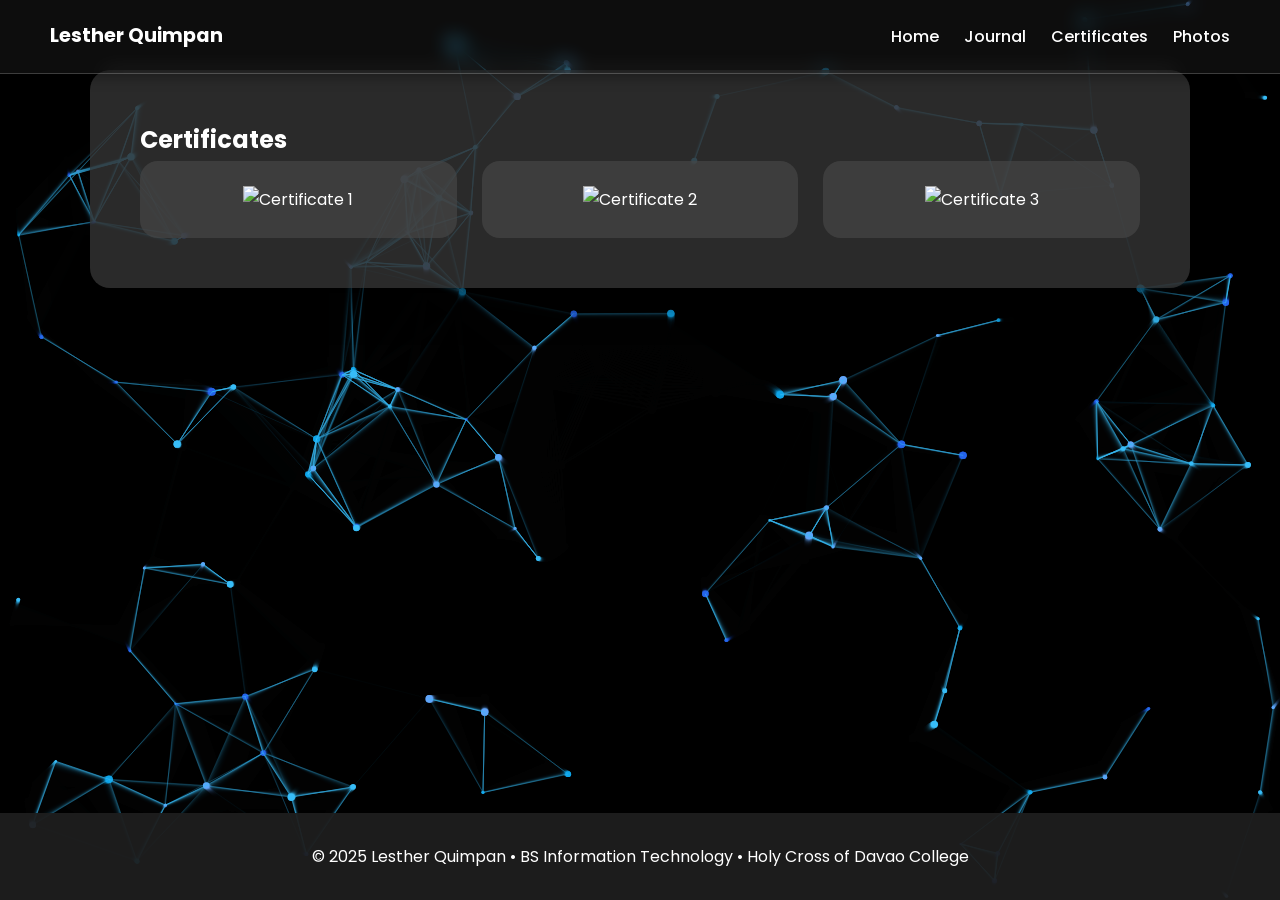
==== certificates.html @ 832c3c20 "initial commit" ====
<!DOCTYPE html>
<html lang="en">
<head>
  <meta charset="UTF-8">
  <meta name="viewport" content="width=device-width, initial-scale=1.0">
  <title>Lesther Quimpan | Certificates</title>
  <link href="https://fonts.googleapis.com/css2?family=Poppins:wght@300;400;600;700&display=swap" rel="stylesheet">
  <link rel="stylesheet" href="style.css">
</head>
<body>

  <canvas id="bgCanvas"></canvas>

  <nav>
    <strong>Lesther Quimpan</strong>
    <ul>
      <li><a href="index.html">Home</a></li>
      <li><a href="journal.html">Journal</a></li>
      <li><a href="certificates.html">Certificates</a></li>
      <li><a href="photos.html">Photos</a></li>
    </ul>
  </nav>

  <main>
    <section>
      <h2>Certificates</h2>
      <div class="grid">
        <div class="card"><img src="images/cert1.png" alt="Certificate 1"></div>
        <div class="card"><img src="images/cert2.png" alt="Certificate 2"></div>
        <div class="card"><img src="images/cert3.png" alt="Certificate 3"></div>
      </div>
    </section>
  </main>

  <footer>
    <p>© 2025 Lesther Quimpan • BS Information Technology • Holy Cross of Davao College</p>
  </footer>

  <script src="script.js"></script>
</body>
</html>
---- style.css ----
/* GLOBAL */
* { box-sizing: border-box; margin: 0; padding: 0; }
html { scroll-behavior: smooth; }
/* PAGE TRANSITION */
body {
  opacity: 0;
  transition: opacity 0.6s ease;
}

body.fade-in {
  opacity: 1;
}

body.fade-out {
  opacity: 0;
}

body {
  display: flex;
  flex-direction: column;
  min-height: 100vh;
  font-family: 'Poppins', sans-serif;
  background: #000;
  color: #fff;
  line-height: 1.7;
  margin: 0;
  padding: 0;
}

main, header, section {
  flex: 1 0 auto;
}

footer {
  flex-shrink: 0;
  background: rgba(30,30,30,0.95);
  color: #fff;
  text-align: center;
  padding: 30px;
  width: 100%;
}

#bgCanvas {
  position: fixed;
  top:0; left:0;
  width:100%;
  height:100%;
  z-index:-1;
}


/* NAVIGATION */
nav {
  position: fixed;
  top: 0;
  left: 0;
  width: 100%;
  display: flex;
  justify-content: space-between;
  align-items: center;
  padding: 20px 50px;
  z-index: 1000;
  border-bottom: 1px solid rgba(255,255,255,0.2);
  background: rgba(255, 255, 255, 0.05);
  backdrop-filter: blur(10px);
  box-shadow: 0 4px 12px rgba(0,0,0,0.3);
  transition: background-color 0.3s, padding 0.3s;
}
nav.shrink { padding: 12px 50px; background: rgba(255,255,255,0.08); }
nav strong { font-size: 1.2rem; color:#fff; }
nav ul { display:flex; list-style:none; gap:25px; }
nav ul li a { text-decoration:none; color:#fff; font-weight:500; transition: color 0.3s; }
nav ul li a:hover,
nav ul li a.active { color:#38bdf8; }

/* HERO SECTION */
header {
  min-height: 100vh;
  display: flex;
  justify-content: center;
  align-items: center;
  padding: 80px 50px 60px 50px;
  position: relative;
  overflow: hidden;
}
header::before {
  content:'';
  position:absolute;
  width:1200px;
  height:1200px;
  background: radial-gradient(circle,#444 0%,#000 70%);
  border-radius:50%;
  top:50%;
  left:50%;
  transform:translate(-50%, -50%);
  z-index:-1;
  opacity:0.6;
}
.hero-content-side {
  display: flex;
  justify-content: center;
  align-items: center;
  gap: 60px;
  flex-wrap: wrap;
  max-width: 1200px;
  width: 100%;
}

/* PROFILE FLOAT + POP */
.profile-wrapper-side {
  width: 350px;
  height: 350px;
  border-radius: 20px;
  overflow: hidden;
  border: 4px solid #fff;
  flex-shrink: 0;
  transition: transform 0.2s ease;
  will-change: transform;
}
.profile-pic-side {
  width: 100%;
  height: 100%;
  object-fit: cover;
  transition: transform 0.4s, box-shadow 0.4s;
  will-change: transform;
}
.profile-pic-side:hover {
  transform: scale(1.06);
  box-shadow: 0 20px 40px rgba(0,0,0,0.6);
}

.hero-text {
  flex: 1;
  min-width: 280px;
  color: #fff;
}
.hero-text h1 {
  font-size: 3rem;
  font-weight: 700;
  margin-bottom: 10px;
}
.hero-text h3, .hero-text p {
  margin-bottom: 15px;
  font-weight: 400;
}

/* FIXED BOTTOM BUTTONS */
.btn-group-fixed {
  position: fixed;
  bottom: 20px;
  left: 50%;
  transform: translateX(-50%) translateY(0);
  display: flex;
  justify-content: center;
  gap: 15px;
  flex-wrap: wrap;
  z-index: 1001;
  transition: transform 0.3s ease, opacity 0.3s ease;
}
.btn-group-fixed .btn {
  padding: 14px 28px;
  background: rgba(255,255,255,0.1);
  color: #fff;
  border-radius: 50px;
  font-weight: 600;
  text-decoration: none;
  backdrop-filter: blur(10px);
  border: 1px solid rgba(255,255,255,0.3);
  transition: all 0.3s, transform 0.3s, box-shadow 0.3s;
}
.btn-group-fixed .btn:hover {
  background: rgba(255,255,255,0.25);
  color:#000;
  border-color: rgba(255,255,255,0.5);
  transform: scale(1.05);
  box-shadow: 0 8px 20px rgba(0,0,0,0.5);
}

/* SECTIONS */
section { max-width:1100px; margin:70px auto; background: rgba(50,50,50,0.85); padding:50px; border-radius:20px; box-shadow:0 15px 35px rgba(0,0,0,0.7); }
.grid { display:grid; grid-template-columns:repeat(auto-fit,minmax(260px,1fr)); gap:25px; }
.card { background: rgba(70,70,70,0.7); padding:25px; border-radius:18px; text-align:center; }
.gallery img { width:100%; border-radius:16px; cursor:pointer; transition: transform 0.3s; }
.gallery img:hover { transform: scale(1.06); }

/* MODAL */
.modal { position:fixed; inset:0; background:rgba(0,0,0,0.85); display:none; justify-content:center; align-items:center; z-index:9999; }
.modal img { max-width:90%; max-height:90%; border-radius:16px; }

/* FOOTER */
footer { background: rgba(30,30,30,0.95); color: #fff; text-align:center; padding:30px; }

/* RESPONSIVE */
@media (max-width: 1024px) {
  .hero-content-side { flex-direction: column; gap: 40px; }
  .profile-wrapper-side { width: 250px; height: 250px; }
  .hero-text h1 { font-size: 2.5rem; }
}
@media (max-width: 768px) {
  header { padding: 60px 20px 40px 20px; }
  .profile-wrapper-side { width: 200px; height: 200px; }
  .hero-text h1 { font-size: 2rem; }
}
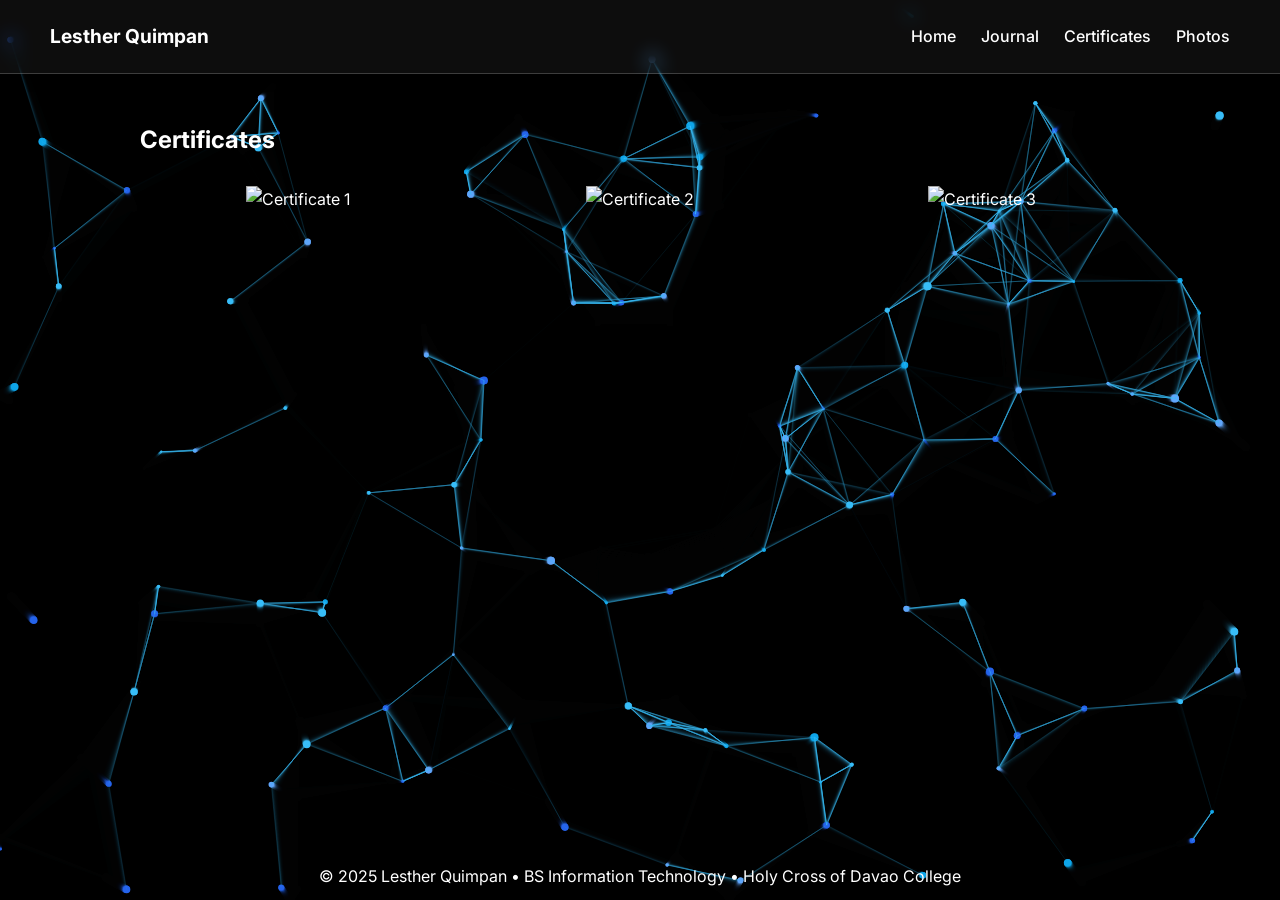
==== commit deadaa58: "usab" ====
--- a/certificates.html
+++ b/certificates.html
@@ -4,7 +4,7 @@
   <meta charset="UTF-8">
   <meta name="viewport" content="width=device-width, initial-scale=1.0">
   <title>Lesther Quimpan | Certificates</title>
-  <link href="https://fonts.googleapis.com/css2?family=Poppins:wght@300;400;600;700&display=swap" rel="stylesheet">
+  <link href="https://fonts.googleapis.com/css2?family=Inter:wght@300;400;500;600;700&display=swap" rel="stylesheet">
   <link rel="stylesheet" href="style.css">
 </head>
 <body>
--- a/style.css
+++ b/style.css
@@ -19,7 +19,7 @@
   display: flex;
   flex-direction: column;
   min-height: 100vh;
-  font-family: 'Poppins', sans-serif;
+  font-family: 'Inter', -apple-system, BlinkMacSystemFont, 'Segoe UI', Roboto, sans-serif;
   background: #000;
   color: #fff;
   line-height: 1.7;
@@ -33,10 +33,9 @@
 
 footer {
   flex-shrink: 0;
-  background: rgba(30,30,30,0.95);
   color: #fff;
   text-align: center;
-  padding: 30px;
+  padding: 10px;
   width: 100%;
 }
 
@@ -83,19 +82,6 @@
   position: relative;
   overflow: hidden;
 }
-header::before {
-  content:'';
-  position:absolute;
-  width:1200px;
-  height:1200px;
-  background: radial-gradient(circle,#444 0%,#000 70%);
-  border-radius:50%;
-  top:50%;
-  left:50%;
-  transform:translate(-50%, -50%);
-  z-index:-1;
-  opacity:0.6;
-}
 .hero-content-side {
   display: flex;
   justify-content: center;
@@ -108,9 +94,9 @@
 
 /* PROFILE FLOAT + POP */
 .profile-wrapper-side {
-  width: 350px;
-  height: 350px;
-  border-radius: 20px;
+  width: 450px;
+  height: 450px;
+  border-radius: 50%;
   overflow: hidden;
   border: 4px solid #fff;
   flex-shrink: 0;
@@ -121,6 +107,7 @@
   width: 100%;
   height: 100%;
   object-fit: cover;
+  cursor: pointer;
   transition: transform 0.4s, box-shadow 0.4s;
   will-change: transform;
 }
@@ -177,27 +164,97 @@
 }
 
 /* SECTIONS */
-section { max-width:1100px; margin:70px auto; background: rgba(50,50,50,0.85); padding:50px; border-radius:20px; box-shadow:0 15px 35px rgba(0,0,0,0.7); }
+section { max-width:1100px; margin:70px auto; background: transparent; padding:50px; border-radius:20px; box-shadow: none; }
 .grid { display:grid; grid-template-columns:repeat(auto-fit,minmax(260px,1fr)); gap:25px; }
-.card { background: rgba(70,70,70,0.7); padding:25px; border-radius:18px; text-align:center; }
+.card { background: transparent; padding:25px; border-radius:18px; text-align:center; text-decoration: none; color: #fff; display: flex; flex-direction: column; align-items: center; justify-content: center; transition: all 0.3s ease; cursor: pointer; }
+.card:hover { transform: scale(1.05); color: #38bdf8; }
+
+/* Card image styling (used on journal page) */
+.card .card-img { width: 100%; max-width: 320px; height: auto; border-radius: 12px; display: block; margin-bottom: 12px; cursor: pointer; }
+.card span { display: block; margin-top: 6px; }
 .gallery img { width:100%; border-radius:16px; cursor:pointer; transition: transform 0.3s; }
 .gallery img:hover { transform: scale(1.06); }
+
+/* Journal zoomable image */
+.journal-image-wrap { display:flex; justify-content:center; margin-bottom:20px; }
+.zoomable { max-width:480px; width:100%; border-radius:12px; cursor:pointer; transition: transform .3s ease, box-shadow .3s ease; }
+.zoomable:hover { transform: scale(1.03); box-shadow: 0 10px 30px rgba(0,0,0,0.6); }
+
+/* Grid-side: wrap cards normally (no horizontal scroll) */
+.grid.grid-side {
+  display: grid;
+  grid-template-columns: repeat(auto-fit, minmax(260px, 1fr));
+  gap: 25px;
+}
+.grid.grid-side .card { display:flex; flex-direction:column; align-items:center; text-align:center; }
+.grid.grid-side .card .card-img { max-width: 100%; height: auto; margin-bottom: 8px; }
+
+/* Carousel buttons */
+.carousel { position: relative; }
+.carousel-btn {
+  position: absolute;
+  top: 50%;
+  transform: translateY(-50%);
+  background: rgba(0,0,0,0.6);
+  color: #fff;
+  border: none;
+  width: 44px;
+  height: 44px;
+  border-radius: 8px;
+  display: flex;
+  align-items: center;
+  justify-content: center;
+  font-size: 28px;
+  cursor: pointer;
+  z-index: 20;
+}
+.carousel-btn.left { left: 8px; }
+.carousel-btn.right { right: 8px; }
+.carousel-btn:hover { background: rgba(0,0,0,0.8); transform: translateY(-50%) scale(1.05); }
 
 /* MODAL */
 .modal { position:fixed; inset:0; background:rgba(0,0,0,0.85); display:none; justify-content:center; align-items:center; z-index:9999; }
 .modal img { max-width:90%; max-height:90%; border-radius:16px; }
 
 /* FOOTER */
-footer { background: rgba(30,30,30,0.95); color: #fff; text-align:center; padding:30px; }
+footer { color: #fff; text-align:center; padding:10px; }
+
+/* SOCIAL ICONS */
+.social-icons {
+  display: flex;
+  justify-content: center;
+  gap: 15px;
+  margin-bottom: 15px;
+}
+.social-icons a {
+  width: 40px;
+  height: 40px;
+  display: flex;
+  align-items: center;
+  justify-content: center;
+  background: linear-gradient(135deg, #38bdf8, #0ea5e9);
+  border: none;
+  border-radius: 8px;
+  color: #fff;
+  text-decoration: none;
+  font-size: 1.2rem;
+  transition: all 0.3s ease;
+  box-shadow: 0 4px 12px rgba(56, 189, 248, 0.3);
+}
+.social-icons a:hover {
+  transform: translateY(-3px) scale(1.1);
+  box-shadow: 0 8px 20px rgba(56, 189, 248, 0.6);
+  background: linear-gradient(135deg, #0ea5e9, #38bdf8);
+}
 
 /* RESPONSIVE */
 @media (max-width: 1024px) {
   .hero-content-side { flex-direction: column; gap: 40px; }
-  .profile-wrapper-side { width: 250px; height: 250px; }
+  .profile-wrapper-side { width: 350px; height: 350px; }
   .hero-text h1 { font-size: 2.5rem; }
 }
 @media (max-width: 768px) {
   header { padding: 60px 20px 40px 20px; }
-  .profile-wrapper-side { width: 200px; height: 200px; }
+  .profile-wrapper-side { width: 280px; height: 280px; }
   .hero-text h1 { font-size: 2rem; }
 }
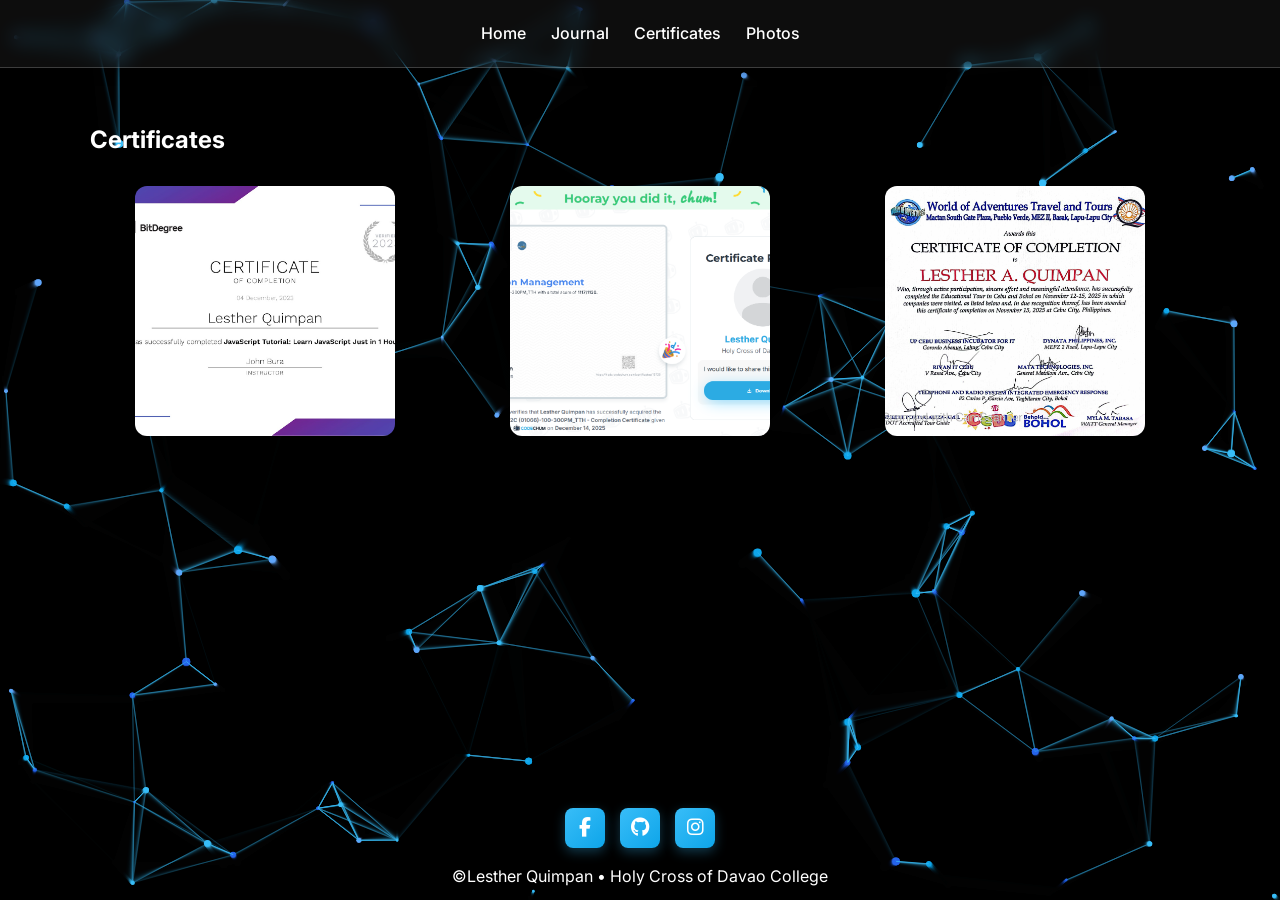
==== commit 947af427: "last" ====
--- a/certificates.html
+++ b/certificates.html
@@ -3,8 +3,9 @@
 <head>
   <meta charset="UTF-8">
   <meta name="viewport" content="width=device-width, initial-scale=1.0">
-  <title>Lesther Quimpan | Certificates</title>
+  <title>Lesther</title>
   <link href="https://fonts.googleapis.com/css2?family=Inter:wght@300;400;500;600;700&display=swap" rel="stylesheet">
+ <link rel="stylesheet" href="https://cdnjs.cloudflare.com/ajax/libs/font-awesome/6.4.0/css/all.min.css">
   <link rel="stylesheet" href="style.css">
 </head>
 <body>
@@ -12,7 +13,6 @@
   <canvas id="bgCanvas"></canvas>
 
   <nav>
-    <strong>Lesther Quimpan</strong>
     <ul>
       <li><a href="index.html">Home</a></li>
       <li><a href="journal.html">Journal</a></li>
@@ -25,17 +25,32 @@
     <section>
       <h2>Certificates</h2>
       <div class="grid">
-        <div class="card"><img src="images/cert1.png" alt="Certificate 1"></div>
-        <div class="card"><img src="images/cert2.png" alt="Certificate 2"></div>
-        <div class="card"><img src="images/cert3.png" alt="Certificate 3"></div>
+        <div class="card">
+          <img src="images/cert.jpeg" alt="Certificate 1" class="card-img" onclick="openModal(this.src)">
+        </div>
+        <div class="card">
+          <img src="images/cert2.png" alt="Certificate 2" class="card-img" onclick="openModal(this.src)">
+        </div>
+        <div class="card">
+          <img src="images/6.jpg" alt="Certificate 3" class="card-img" onclick="openModal(this.src)">
+        </div>
       </div>
     </section>
   </main>
 
   <footer>
-    <p>© 2025 Lesther Quimpan • BS Information Technology • Holy Cross of Davao College</p>
+    <div class="social-icons">
+      <a href="https://www.facebook.com/waity29/" target="_blank" title="Facebook"><i class="fab fa-facebook-f"></i></a>
+      <a href="https://github.com/Waity29" target="_blank" title="GitHub"><i class="fab fa-github"></i></a>
+      <a href="https://www.instagram.com/waityq_/" target="_blank" title="Instagram"><i class="fab fa-instagram"></i></a>
+    </div>
+    <p>©Lesther Quimpan • Holy Cross of Davao College</p>
   </footer>
+
+  <div class="modal" id="modal" onclick="closeModal()">
+    <img id="modalImg" alt="Expanded certificate">
+  </div>
 
   <script src="script.js"></script>
 </body>
-</html>
+</html>
--- a/style.css
+++ b/style.css
@@ -55,7 +55,7 @@
   left: 0;
   width: 100%;
   display: flex;
-  justify-content: space-between;
+  justify-content: center;
   align-items: center;
   padding: 20px 50px;
   z-index: 1000;
@@ -164,15 +164,48 @@
 }
 
 /* SECTIONS */
-section { max-width:1100px; margin:70px auto; background: transparent; padding:50px; border-radius:20px; box-shadow: none; }
+section { max-width:1200px; margin:70px auto; background: transparent; padding:50px; border-radius:20px; box-shadow: none; }
 .grid { display:grid; grid-template-columns:repeat(auto-fit,minmax(260px,1fr)); gap:25px; }
 .card { background: transparent; padding:25px; border-radius:18px; text-align:center; text-decoration: none; color: #fff; display: flex; flex-direction: column; align-items: center; justify-content: center; transition: all 0.3s ease; cursor: pointer; }
 .card:hover { transform: scale(1.05); color: #38bdf8; }
 
-/* Card image styling (used on journal page) */
-.card .card-img { width: 100%; max-width: 320px; height: auto; border-radius: 12px; display: block; margin-bottom: 12px; cursor: pointer; }
+/* Card image styling (UPDATED for uniform size) */
+.card .card-img { 
+  width: 100%; 
+  max-width: 260px; 
+  height: 250px; /* Changed from 200px to 250px */
+  object-fit: cover; 
+  border-radius: 12px; 
+  display: block; 
+  margin-bottom: 12px; 
+  cursor: pointer; 
+}
 .card span { display: block; margin-top: 6px; }
-.gallery img { width:100%; border-radius:16px; cursor:pointer; transition: transform 0.3s; }
+
+/* Card wrapper and link (UPDATED for uniform size) */
+.card-wrapper { display: flex; flex-direction: column; align-items: center; gap: 8px; }
+.card-wrapper .card-img { 
+  width: 100%; /* Ensure full width */
+  max-width: 260px; 
+  height: 250px; /* Changed from 200px to 250px */
+  object-fit: cover; 
+  border-radius: 12px; 
+  display: block; 
+  cursor: pointer; 
+}
+.card-link { text-decoration: none; color: #fff; text-align: center; padding: 8px; transition: color 0.3s ease; }
+.card-link:hover { color: #38bdf8; }
+.card-link span { display: block; }
+
+/* Gallery Images (UPDATED for uniform size) */
+.gallery img { 
+  width:100%; 
+  height: 250px;      /* Added Fixed Height */
+  object-fit: cover;  /* Added Crop logic */
+  border-radius:16px; 
+  cursor:pointer; 
+  transition: transform 0.3s; 
+}
 .gallery img:hover { transform: scale(1.06); }
 
 /* Journal zoomable image */
@@ -180,14 +213,19 @@
 .zoomable { max-width:480px; width:100%; border-radius:12px; cursor:pointer; transition: transform .3s ease, box-shadow .3s ease; }
 .zoomable:hover { transform: scale(1.03); box-shadow: 0 10px 30px rgba(0,0,0,0.6); }
 
-/* Grid-side: wrap cards normally (no horizontal scroll) */
+/* Grid-side: wrap cards normally (UPDATED) */
 .grid.grid-side {
   display: grid;
   grid-template-columns: repeat(auto-fit, minmax(260px, 1fr));
   gap: 25px;
 }
 .grid.grid-side .card { display:flex; flex-direction:column; align-items:center; text-align:center; }
-.grid.grid-side .card .card-img { max-width: 100%; height: auto; margin-bottom: 8px; }
+.grid.grid-side .card .card-img { 
+  max-width: 260px; 
+  height: 250px; /* Changed from 200px to 250px */
+  object-fit: cover; 
+  margin-bottom: 8px; 
+}
 
 /* Carousel buttons */
 .carousel { position: relative; }
@@ -247,6 +285,38 @@
   background: linear-gradient(135deg, #0ea5e9, #38bdf8);
 }
 
+/* Skills chips under About */
+.skills {
+  display: flex;
+  flex-wrap: wrap;
+  gap: 24px;
+  margin-top: 24px;
+  margin-bottom: 40px;
+}
+
+/* Space between About paragraph and Skills heading */
+#about p { margin-bottom: 18px; }
+#about h3 { margin-top: 18px; margin-bottom: 6px; }
+.skill {
+  display: inline-flex;
+  flex-direction: column;
+  align-items: center;
+  justify-content: center;
+  gap: 8px;
+  padding: 12px 16px;
+  color: #fff;
+  font-weight: 600;
+  transition: transform 0.18s ease;
+}
+.skill i { color: #38bdf8; font-size: 1.6rem; }
+.skill span { font-size: 0.85rem; letter-spacing: 0.5px; margin-top: 2px; }
+.skill:hover { transform: translateY(-6px) scale(1.03); }
+.skill .sr-only { position: absolute; width: 1px; height: 1px; padding: 0; margin: -1px; overflow: hidden; clip: rect(0 0 0 0); white-space: nowrap; border: 0; }
+
+@media (max-width: 640px) {
+  .skills { justify-content: center; }
+}
+
 /* RESPONSIVE */
 @media (max-width: 1024px) {
   .hero-content-side { flex-direction: column; gap: 40px; }
@@ -257,4 +327,40 @@
   header { padding: 60px 20px 40px 20px; }
   .profile-wrapper-side { width: 280px; height: 280px; }
   .hero-text h1 { font-size: 2rem; }
-}
+}   
+
+/* --- SLIDESHOW BUTTONS & ARROWS --- */
+.slide-btn {
+  cursor: pointer;
+  position: absolute;
+  top: 50%;
+  width: auto;
+  padding: 16px;
+  margin-top: -50px;
+  color: white;
+  font-weight: bold;
+  font-size: 50px; /* Made bigger */
+  transition: 0.3s ease;
+  user-select: none;
+  z-index: 1001;
+  display: none; /* Hidden by default */
+  background-color: rgba(0, 0, 0, 0.3); /* Dark bg for visibility */
+  border-radius: 5px;
+}
+
+.next { right: 10px; }
+.prev { left: 10px; }
+
+.slide-btn:hover {
+  background-color: rgba(0, 0, 0, 0.8);
+  color: #38bdf8; /* Your Neon Blue */
+  transform: scale(1.1);
+}
+
+/* Ensure modal image fits nicely */
+.modal img {
+  max-width: 90%;
+  max-height: 90%;
+  border-radius: 8px;
+  box-shadow: 0 0 25px rgba(56, 189, 248, 0.3);
+}
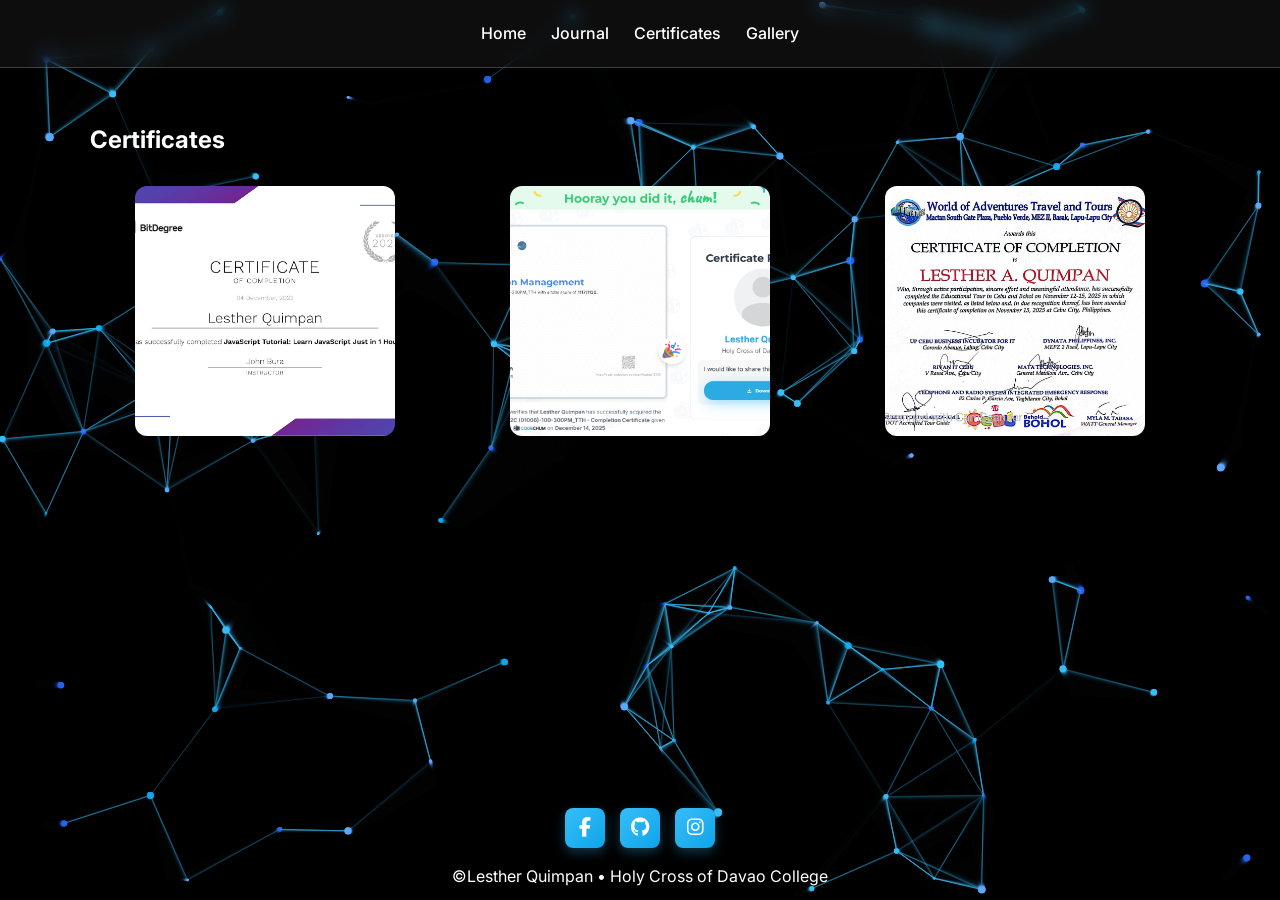
==== commit dce89f95: "pinaka last" ====
--- a/certificates.html
+++ b/certificates.html
@@ -17,7 +17,7 @@
       <li><a href="index.html">Home</a></li>
       <li><a href="journal.html">Journal</a></li>
       <li><a href="certificates.html">Certificates</a></li>
-      <li><a href="photos.html">Photos</a></li>
+      <li><a href="photos.html">Gallery</a></li>
     </ul>
   </nav>
 
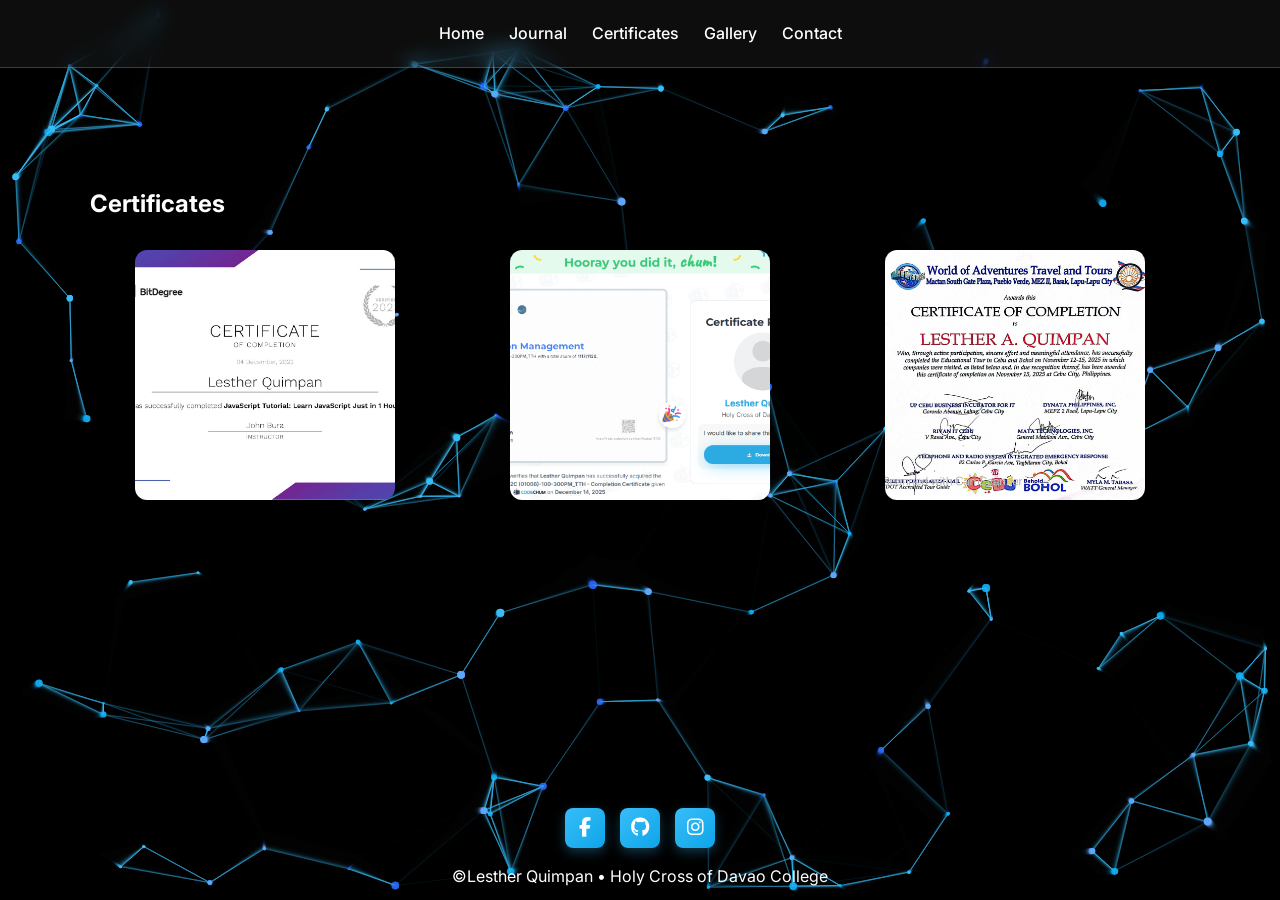
==== commit 039666e5: "last najud" ====
--- a/certificates.html
+++ b/certificates.html
@@ -18,6 +18,7 @@
       <li><a href="journal.html">Journal</a></li>
       <li><a href="certificates.html">Certificates</a></li>
       <li><a href="photos.html">Gallery</a></li>
+      <li><a href="contact.html">Contact</a></li>
     </ul>
   </nav>
 
--- a/style.css
+++ b/style.css
@@ -1,6 +1,7 @@
 /* GLOBAL */
 * { box-sizing: border-box; margin: 0; padding: 0; }
 html { scroll-behavior: smooth; }
+:root { --nav-height: 64px; }
 /* PAGE TRANSITION */
 body {
   opacity: 0;
@@ -24,7 +25,7 @@
   color: #fff;
   line-height: 1.7;
   margin: 0;
-  padding: 0;
+  padding-top: var(--nav-height);
 }
 
 main, header, section {
@@ -328,6 +329,105 @@
   .profile-wrapper-side { width: 280px; height: 280px; }
   .hero-text h1 { font-size: 2rem; }
 }   
+
+/* CONTACT / FORM FIELDS */
+.contact-form input[type="text"],
+.contact-form input[type="email"],
+.contact-form textarea {
+  width: 100%;
+  padding: 16px 18px;
+  border-radius: 14px;
+  border: 1px solid rgba(255,255,255,0.06);
+  background: rgba(6,10,16,0.55);
+  color: #fff;
+  font-size: 1rem;
+  line-height: 1.4;
+  outline: none;
+  transition: box-shadow 0.18s ease, border-color 0.18s ease, transform 0.12s ease;
+  box-shadow: inset 0 1px 0 rgba(255,255,255,0.02);
+}
+.contact-form textarea { min-height: 140px; resize: vertical; }
+.contact-form input::placeholder, .contact-form textarea::placeholder { color: rgba(255,255,255,0.45); }
+.contact-form input:focus, .contact-form textarea:focus {
+  border-color: #38bdf8;
+  box-shadow: 0 8px 30px rgba(56,189,248,0.06), 0 0 0 4px rgba(56,189,248,0.04);
+}
+.contact-form label { display: block; margin: 12px 0 8px; font-weight: 600; color: rgba(255,255,255,0.9); }
+.contact-form .btn {
+  display: inline-block;
+  width: 100%;
+  padding: 16px 20px;
+  margin-top: 18px;
+  border-radius: 28px;
+  background: linear-gradient(90deg,#1e3a8a,#3b82f6);
+  color: #fff;
+  font-weight: 700;
+  border: none;
+  cursor: pointer;
+  box-shadow: 0 8px 24px rgba(59,130,246,0.18);
+}
+.contact-left .contact-email a { color: #fff; font-weight: 700; text-decoration: none; }
+.contact-left .contact-email { font-size: 1.1rem; margin: 12px 0 24px; }
+.contact-left .contact-phone { font-size: 1.1rem; margin: 12px 0 24px; }
+.contact-left .contact-email a, 
+.contact-left .contact-phone a { color: #fff; font-weight: 700; text-decoration: none; }
+.contact-left .contact-email a:hover,
+.contact-left .contact-phone a:hover { color: #38bdf8; }
+/* Contact header and layout refinements */
+.contact-hero {
+  /* position in upper-left corner */
+  margin: 0;
+  padding: 12px 50px 16px;
+  text-align: left;
+  width: auto;
+}
+
+/* remove default top spacing for the section following the header */
+header.contact-hero + section { margin-top: 0; padding-top: 0; }
+.contact-hero .kicker {
+  color: #9ca3af;
+  letter-spacing: 4px;
+  font-size: 0.8rem;
+  margin-bottom: 6px;
+}
+.contact-hero h1 {
+  font-size: 2.8rem;
+  margin: 6px 0 8px;
+  line-height: 1.06;
+}
+.contact-hero .lead {
+  color: rgba(255,255,255,0.78);
+  max-width: 640px;
+  margin-top: 8px;
+}
+
+.contact-grid { grid-template-columns: 1fr 1fr; gap: 48px; align-items: start; }
+.contact-left h4 { color: #9ca3af; letter-spacing: 2px; margin-bottom: 6px; }
+.contact-left { display:flex; flex-direction:column; justify-content:flex-start; }
+.contact-left .social-icons { justify-content:flex-start; margin-top: 6px; }
+.contact-left .social-icons a { width:56px; height:56px; border-radius:50%; font-size:1.1rem; }
+.contact-right { width:100%; }
+.contact-right .contact-form { max-width:680px; }
+.contact-right .contact-form .btn { border-radius: 999px; padding: 16px 20px; font-size: 1.02rem; }
+
+@media (max-width: 900px) {
+  .contact-hero { padding: 80px 28px 30px; }
+  .contact-hero h1 { font-size: 2.6rem; }
+  .contact-grid { grid-template-columns: 1fr; gap: 28px; }
+  .contact-left { text-align: left; }
+  .contact-left .social-icons { justify-content:flex-start; }
+  .contact-right .contact-form { width:100%; }
+}
+
+@media (max-width: 640px) {
+  .contact-hero { padding: 60px 18px 26px; text-align: center; }
+  .contact-left { text-align: center; }
+  .contact-left .social-icons { justify-content:center; }
+  .contact-left .contact-email { font-size: 1.05rem; }
+  .contact-right .contact-form .btn { width: 100%; }
+  .contact-hero h1 { font-size: 2.2rem; }
+}
+
 
 /* --- SLIDESHOW BUTTONS & ARROWS --- */
 .slide-btn {
